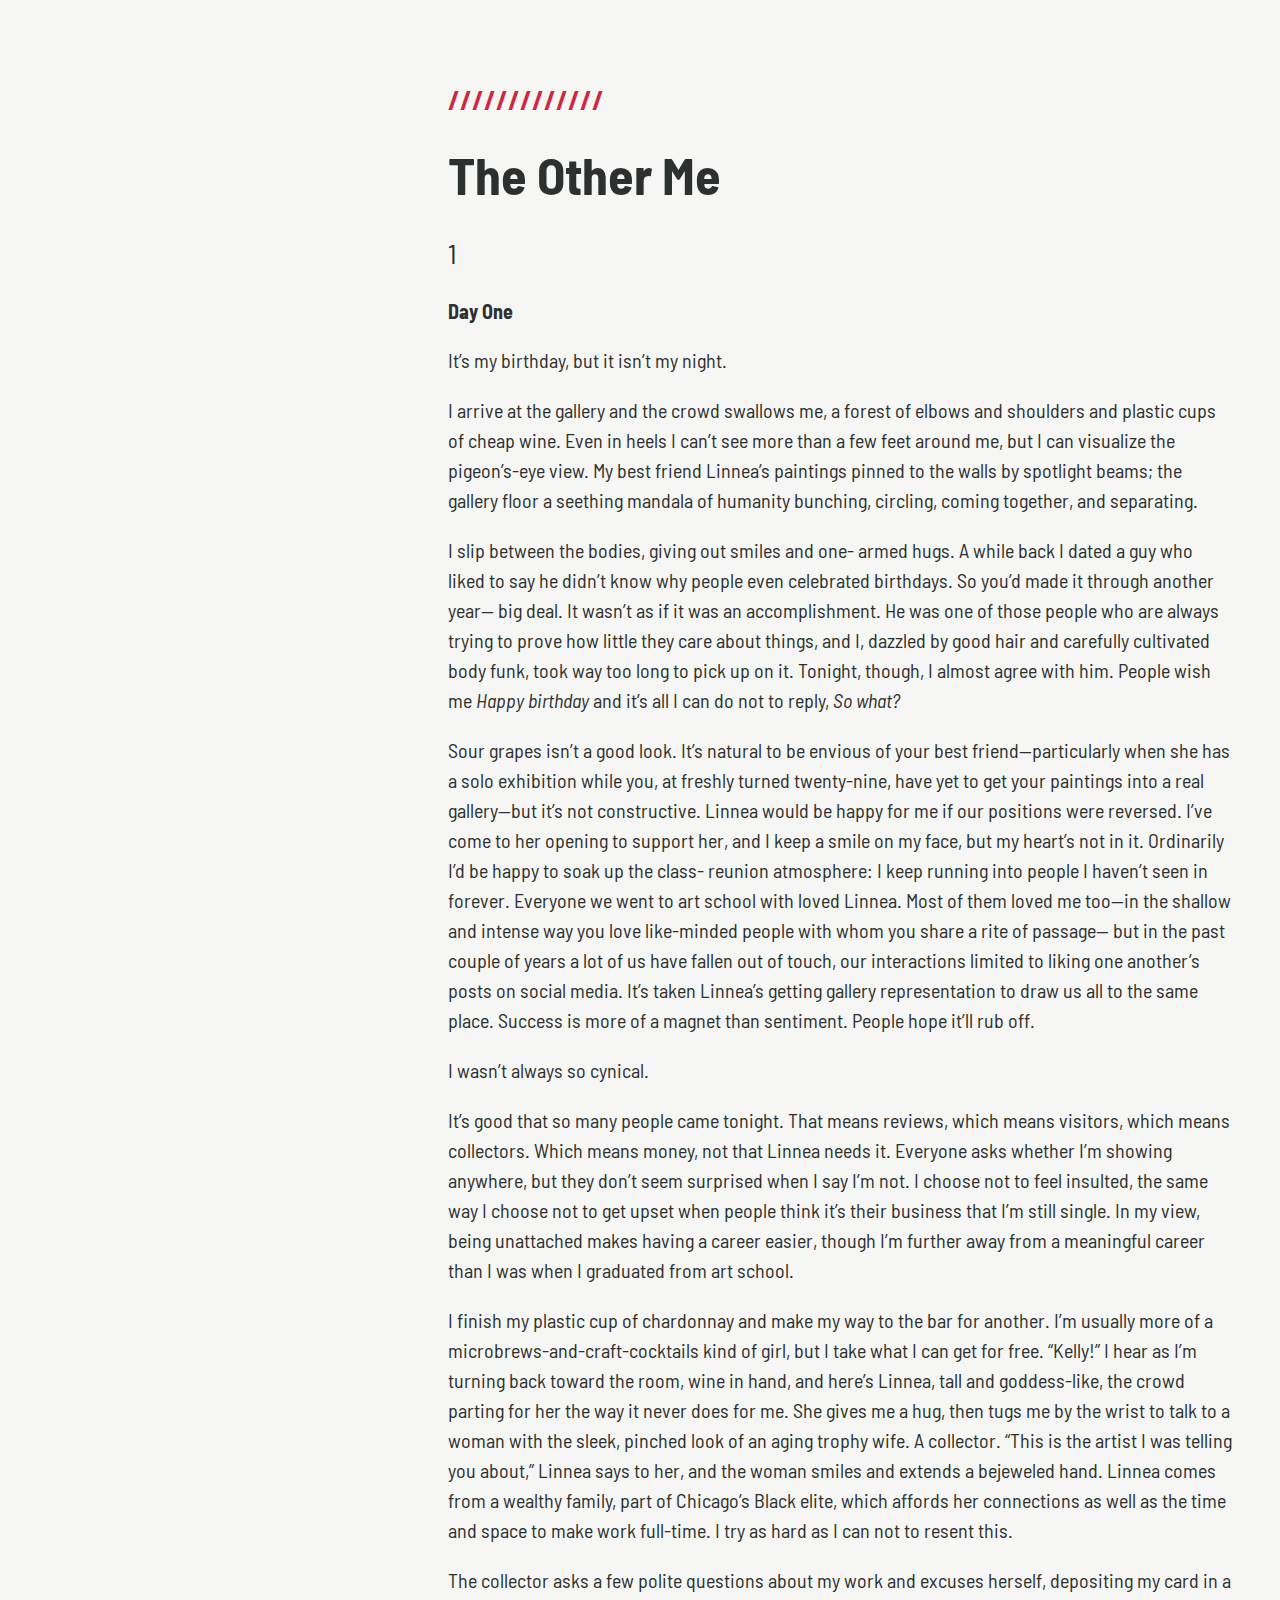
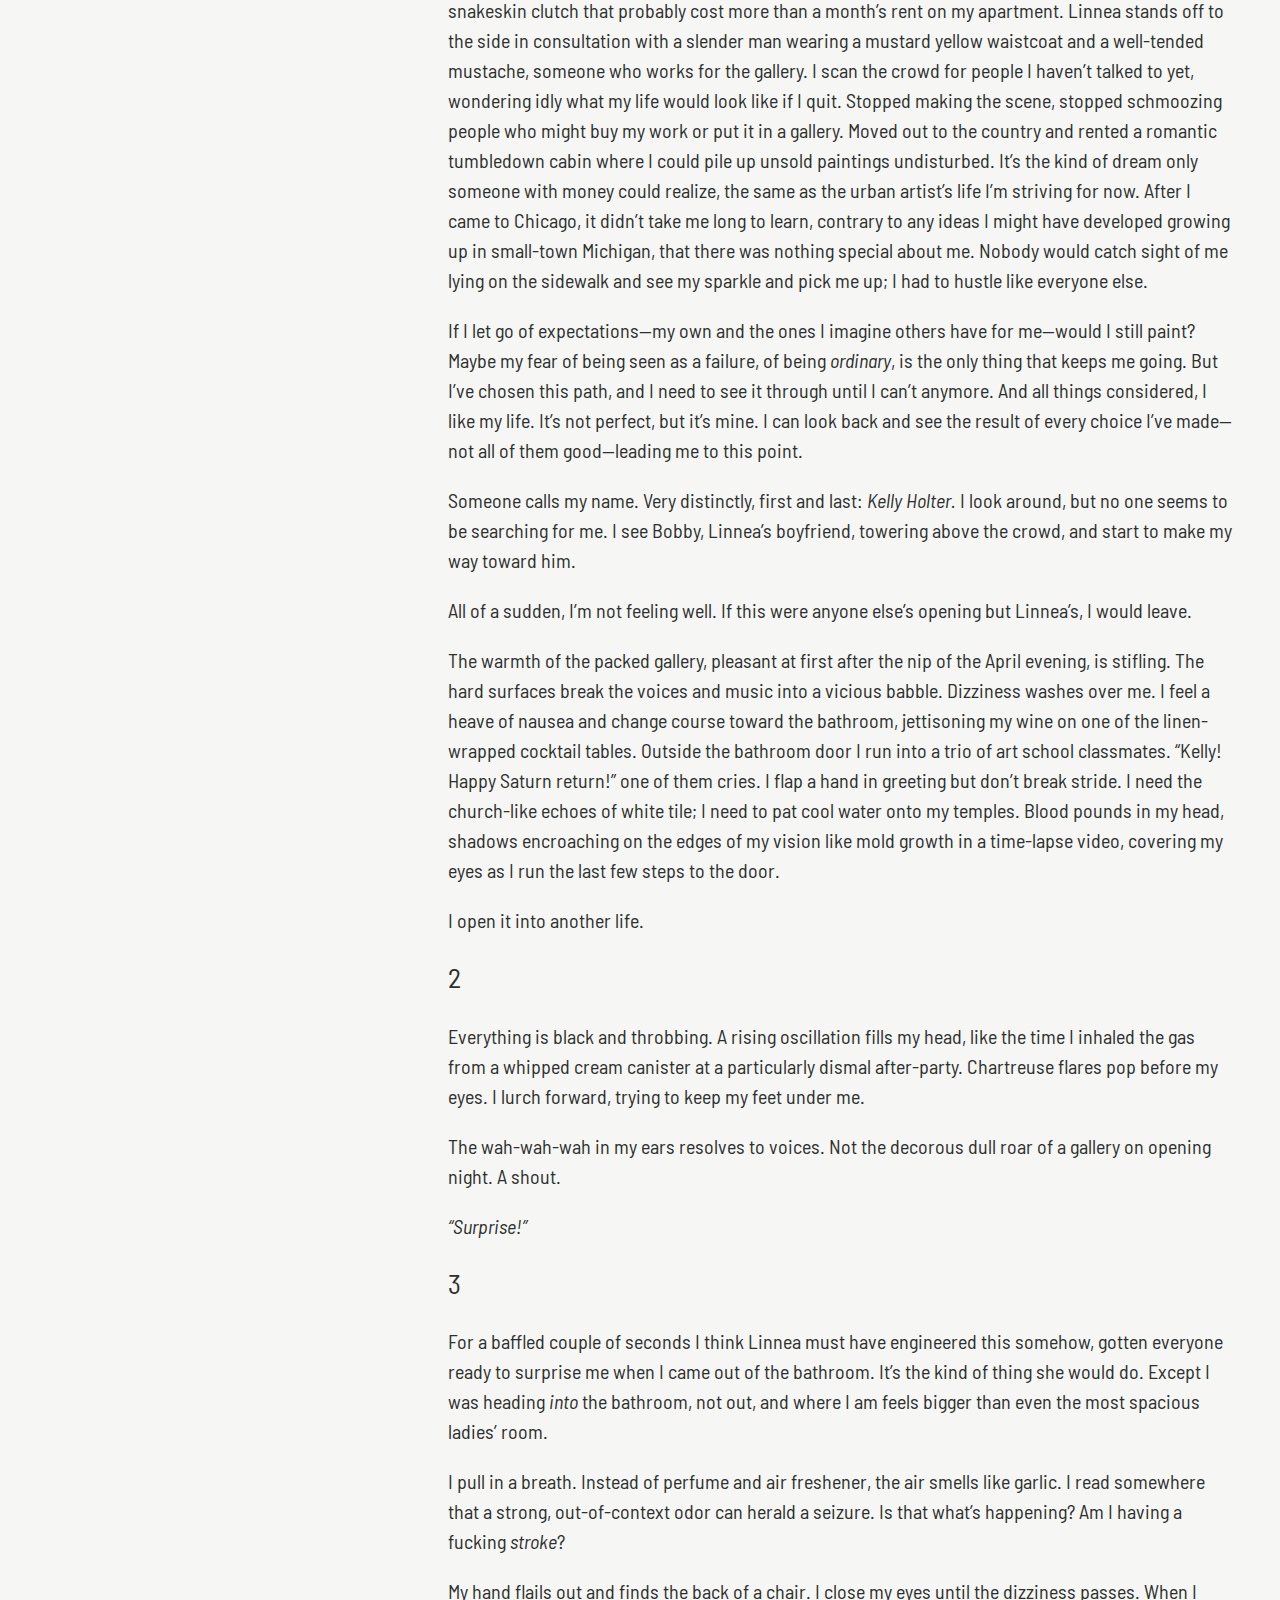
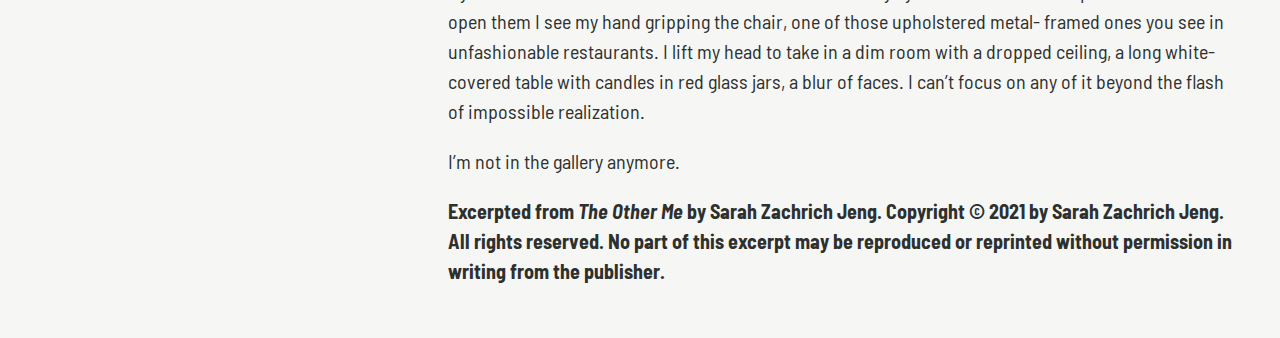
==== excerpt-tom.html @ 5c9f4882 "Move TOM excerpt to separate page" ====
<!doctype html>
<html lang="en-US">

<head>
	<!-- Global site tag (gtag.js) - Google Analytics -->
	<script async src="https://www.googletagmanager.com/gtag/js?id=G-H2VJRTYZHK"></script>
	<script>
	  window.dataLayer = window.dataLayer || [];
	  function gtag(){dataLayer.push(arguments);}
	  gtag('js', new Date());

	  gtag('config', 'G-H2VJRTYZHK');
	</script>
	<meta http-equiv="Content-Type" content="text/html; charset=utf-8" />
	<meta http-equiv='cache-control' content='no-cache'>
	<meta http-equiv='expires' content='0'>
	<meta http-equiv='pragma' content='no-cache'>
	<title>THE OTHER ME by Sarah Zachrich Jeng</title>
	<meta name="description" content="Excerpt from THE OTHER ME (&copy; 2021 Sarah Zachrich Jeng)">
	<meta name="viewport" content="width=device-width, initial-scale=1">
	<meta name="twitter:card" content="summary" />
	<meta name="twitter:site" content="@sarahzj" /> 
	<meta name="twitter:title" content="Sarah Zachrich Jeng, Author" /> 
	<meta name="twitter:description" content="Sarah Zachrich Jeng writes speculative suspense." /> 
	<meta name="twitter:image" content="http://sarahzj.com/img/sarah-zachrich-jeng.jpg" />
	<link rel="apple-touch-icon" sizes="180x180" href="/apple-touch-icon.png">
	<link rel="icon" type="image/png" sizes="32x32" href="/favicon-32x32.png">
	<link rel="icon" type="image/png" sizes="16x16" href="/favicon-16x16.png">
	<link rel="manifest" href="/site.webmanifest">
	<meta name="msapplication-TileColor" content="#DF2D21">
	<meta name="theme-color" content="#ffffff">	
	<link rel="stylesheet" href="css/normalize.css">
	<link rel="stylesheet" href="css/main.css">
	<link href="https://fonts.googleapis.com/css2?family=Barlow+Semi+Condensed:ital,wght@0,400;0,700;1,400;1,700&display=swap" rel="stylesheet">
	<script src="js/scripts.js"></script>
</head>

<body>
	<main id="main-content">
	<article id="excerpt">
		<h1>The Other Me</h1>
			<h2>1</h2>
			<h3>Day One</h3>
			<p>It’s my birthday, but it isn’t my night.</p>
			<p>I arrive at the gallery and the crowd swallows me, a forest of elbows and shoulders and plastic cups of cheap wine. Even in heels I can’t see more than a few feet around me, but I can visualize the pigeon’s‑eye view. My best friend Linnea’s paintings pinned to the walls by spotlight beams; the gallery floor a seething mandala of humanity bunching, circling, coming together, and separating.</p>
			<p>I slip between the bodies, giving out smiles and one- armed hugs. A while back I dated a guy who liked to say he didn’t know why people even celebrated birthdays. So you’d made it through another year— big deal. It wasn’t as if it was an accomplishment. He was one of those people who are always trying to prove how little they care about things, and I, dazzled by good hair and carefully cultivated body funk, took way too long to pick up on it. Tonight, though, I almost agree with him. People wish me <em>Happy birthday</em> and it’s all I can do not to reply, <em>So what?</em></p>
			<p>Sour grapes isn’t a good look. It’s natural to be envious of your best friend—particularly when she has a solo exhibition while you, at freshly turned twenty-nine, have yet to get your paintings into a real gallery—but it’s not constructive. Linnea would be happy for me if our positions were reversed. I’ve come to her opening to support her, and I keep a smile on my face, but my heart’s not in it. Ordinarily I’d be happy to soak up the class- reunion atmosphere: I keep running into people I haven’t seen in forever. Everyone we went to art school with loved Linnea. Most of them loved me too—in the shallow and intense way you love like-minded people with whom you share a rite of passage— but in the past couple of years a lot of us have fallen out of touch, our interactions limited to liking one another’s posts on social media. It’s taken Linnea’s getting gallery representation to draw us all to the same place. Success is more of a magnet than senti­ment. People hope it’ll rub off.</p>
			<p>I wasn’t always so cynical.</p>
			<p>It’s good that so many people came tonight. That means re­views, which means visitors, which means collectors. Which means money, not that Linnea needs it. Everyone asks whether I’m showing anywhere, but they don’t seem surprised when I say I’m not. I choose not to feel insulted, the same way I choose not to get upset when people think it’s their business that I’m still single. In my view, being unattached makes having a career easier, though I’m further away from a meaningful career than I was when I graduated from art school.</p>
			<p>I finish my plastic cup of chardonnay and make my way to the bar for another. I’m usually more of a microbrews-and-craft-cocktails kind of girl, but I take what I can get for free. “Kelly!” I hear as I’m turning back toward the room, wine in hand, and here’s Linnea, tall and goddess-like, the crowd parting for her the way it never does for me. She gives me a hug, then tugs me by the wrist to talk to a woman with the sleek, pinched look of an aging trophy wife. A collector. “This is the artist I was telling you about,” Linnea says to her, and the woman smiles and ex­tends a bejeweled hand. Linnea comes from a wealthy family, part of Chicago’s Black elite, which affords her connections as well as the time and space to make work full-time. I try as hard as I can not to resent this.</p>
			<p>The collector asks a few polite questions about my work and excuses herself, depositing my card in a snakeskin clutch that probably cost more than a month’s rent on my apartment. Lin­nea stands off to the side in consultation with a slender man wearing a mustard yellow waistcoat and a well-tended mustache, someone who works for the gallery. I scan the crowd for people I haven’t talked to yet, wondering idly what my life would look like if I quit. Stopped making the scene, stopped schmoozing people who might buy my work or put it in a gallery. Moved out to the country and rented a romantic tumbledown cabin where I could pile up unsold paintings undisturbed. It’s the kind of dream only someone with money could realize, the same as the urban artist’s life I’m striving for now. After I came to Chicago, it didn’t take me long to learn, contrary to any ideas I might have developed growing up in small-town Michigan, that there was nothing special about me. Nobody would catch sight of me lying on the sidewalk and see my sparkle and pick me up; I had to hustle like everyone else.</p>
			<p>If I let go of expectations—my own and the ones I imagine others have for me—would I still paint? Maybe my fear of being seen as a failure, of being <em>ordinary</em>, is the only thing that keeps me going. But I’ve chosen this path, and I need to see it through until I can’t anymore. And all things considered, I like my life. It’s not perfect, but it’s mine. I can look back and see the result of every choice I’ve made—not all of them good—leading me to this point.</p>
			<p>Someone calls my name. Very distinctly, first and last: <em>Kelly Holter.</em> I look around, but no one seems to be searching for me. I see Bobby, Linnea’s boyfriend, towering above the crowd, and start to make my way toward him.</p>
			<p>All of a sudden, I’m not feeling well. If this were anyone else’s opening but Linnea’s, I would leave.</p>
			<p>The warmth of the packed gallery, pleasant at first after the nip of the April evening, is stifling. The hard surfaces break the voices and music into a vicious babble. Dizziness washes over me. I feel a heave of nausea and change course toward the bath­room, jettisoning my wine on one of the linen-wrapped cocktail tables. Outside the bathroom door I run into a trio of art school classmates. “Kelly! Happy Saturn return!” one of them cries. I flap a hand in greeting but don’t break stride. I need the church-like echoes of white tile; I need to pat cool water onto my tem­ples. Blood pounds in my head, shadows encroaching on the edges of my vision like mold growth in a time-lapse video, cover­ing my eyes as I run the last few steps to the door.</p>
			<p>I open it into another life.</p>
			<h2>2</h2>
			<p>Everything is black and throbbing. A rising oscillation fills my head, like the time I inhaled the gas from a whipped cream canister at a particularly dismal after-party. Chartreuse flares pop before my eyes. I lurch forward, trying to keep my feet under me.</p>
			<p>The wah-wah-wah in my ears resolves to voices. Not the decorous dull roar of a gallery on opening night. A shout.</p>
			<p><em>“Surprise!”</em></p>
			<h2>3</h2>
			<p>For a baffled couple of seconds I think Linnea must have engineered this somehow, gotten everyone ready to surprise me when I came out of the bathroom. It’s the kind of thing she would do. Except I was heading <em>into</em> the bathroom, not out, and where I am feels bigger than even the most spacious ladies’ room.</p>
			<p>I pull in a breath. Instead of perfume and air freshener, the air smells like garlic. I read somewhere that a strong, out‑of‑context odor can herald a seizure. Is that what’s happening? Am I having a fucking <em>stroke</em>?</p>
			<p>My hand flails out and finds the back of a chair. I close my eyes until the dizziness passes. When I open them I see my hand gripping the chair, one of those upholstered metal- framed ones you see in unfashionable restaurants. I lift my head to take in a dim room with a dropped ceiling, a long white- covered table with candles in red glass jars, a blur of faces. I can’t focus on any of it beyond the flash of impossible realization.</p>
			<p>I’m not in the gallery anymore.</p>

			<p><strong>Excerpted from <em>The Other Me</em> by Sarah Zachrich Jeng. Copyright © 2021 by Sarah Zachrich Jeng. All rights reserved. No part of this excerpt may be reproduced or reprinted without permission in writing from the publisher.</strong></p>
		</article>
	</main>
</body>
</html>
---- css/main.css ----
html {
	 color: #222;
	 font-size: 1em;
	 line-height: 1.4;
	 scroll-behavior: smooth;
}

/*
 * Remove text-shadow in selection highlight:
 * https://twitter.com/miketaylr/status/12228805301
 *
 * Vendor-prefixed and regular ::selection selectors cannot be combined:
 * https://stackoverflow.com/a/16982510/7133471
 *
 */

::-moz-selection {
	 background: #002326;
	 color: #F6F6F4;
	 text-shadow: none;
}

::selection {
	 background: #002326;
	 color: #F6F6F4;
	 text-shadow: none;
}

hr {
	 display: block;
	 height: 1px;
	 border: 0;
	 border-top: 1px dotted #70707A;
	 margin: 1.5em 0;
	 padding: 0;
}

/*
 * Remove the gap between audio, canvas, iframes,
 * images, videos and the bottom of their containers:
 * https://github.com/h5bp/html5-boilerplate/issues/440
 */

audio,
canvas,
iframe,
img,
svg,
video {
	 vertical-align: middle;
	 max-width: 100%;
}

/*
 * Remove default fieldset styles.
 */

fieldset {
	 border: 0;
	 margin: 0;
	 padding: 0;
}

/*
 * Allow only vertical resizing of textareas.
 */

textarea {
	 resize: vertical;
}

/* override default figure margins */
figure {
	margin:1em 0;
	float:none;
	width:80%;
}
figcaption {
	margin:.25em;
	font-size:1em;
}
figcaption.has-button {
	margin:1em 0;
	text-align: center;	
}

/* mobile first layout */
body {
	background-color: #F6F6F4;
	color:#2c302e;
	font-family: 'Barlow Semi Condensed', sans-serif;
	z-index: -1;   
	scroll-behavior: smooth;
	display: grid;
}
header,
.primary-nav,
main {
	grid-column: 1/3;
	text-align: left;
}
header {
	display: flex;
	justify-content: center;
	background: #009EB9;
	overflow: hidden;
	min-height: 226px;
}
header, main {
	padding: 1em 2em 1em 1em;
}
main {
	overflow:auto;
}
main footer {
	padding-top: 1em;
}
header h1 {
	font-size: 3em;	
	line-height:1em;
	text-transform: uppercase;
	color: #009EB9;
	font-weight:700;
	margin:0;
	padding:0;
	/* bluegreens only */
	/*text-shadow: 
		0px 0px #002326, -1px 1px #002326, -2px 2px #002326, -3px 3px #002326, -4px 4px #002326, -5px 5px #002326, 
		-6px 6px #002326, -7px 7px #002326, -8px 8px #002326, -9px 9px #002326, -10px 10px #002326, 
		-11px 11px #002326, -12px 12px #002326, -13px 13px #002326, -14px 14px #002326, -15px 15px #002326, 
		-16px 16px #002326, -17px 17px #002326, -18px 18px #002326, -19px 19px #002326, -20px 20px #002326, 
		-21px 21px #00404A, -22px 22px #00404A, -23px 23px #00404A, -24px 24px #00404A, -25px 25px #00404A, 
		-26px 26px #00404A, -27px 27px #00404A, -28px 28px #00404A, -29px 29px #00404A, -30px 30px #00404A, 
		-31px 31px #00404A, -32px 32px #00404A, -33px 33px #00404A, -34px 34px #00404A, -35px 35px #00404A, 
		-36px 36px #00404A, -37px 37px #00404A, -38px 38px #00404A, -39px 39px #00404A, -40px 40px #00404A, 
		-41px 41px #70707A, -42px 42px #70707A, -43px 43px #70707A, -44px 44px #70707A, -45px 45px #70707A, 
		-46px 46px #70707A, -47px 47px #70707A, -48px 48px #70707A, -49px 49px #70707A, -50px 50px #70707A, 
		-51px 51px #70707A, -52px 52px #70707A, -53px 53px #70707A, -54px 54px #70707A, -55px 55px #70707A,
		-56px 56px #70707A, -57px 57px #70707A, -58px 58px #70707A, -59px 59px #70707A, -60px 60px #70707A, 
		-61px 61px #8D9DB7, -62px 62px #8D9DB7, -63px 63px #8D9DB7, -64px 64px #8D9DB7, -65px 65px #8D9DB7, 
		-66px 66px #8D9DB7, -67px 67px #8D9DB7, -68px 68px #8D9DB7, -69px 69px #8D9DB7, -70px 70px #8D9DB7, 
		-71px 71px #8D9DB7, -72px 72px #8D9DB7, -73px 73px #8D9DB7, -74px 74px #8D9DB7, -75px 75px #8D9DB7, 
		-76px 76px #8D9DB7, -77px 77px #8D9DB7, -78px 78px #8D9DB7, -79px 79px #8D9DB7, -80px 80px #8D9DB7, 
		-81px 81px #F6F6F4, -82px 82px #F6F6F4, -83px 83px #F6F6F4, -84px 84px #F6F6F4, -85px 85px #F6F6F4, 
		-86px 86px #F6F6F4, -87px 87px #F6F6F4, -88px 88px #F6F6F4, -89px 89px #F6F6F4, -90px 90px #F6F6F4, 
		-91px 91px #F6F6F4, -92px 92px #F6F6F4, -93px 93px #F6F6F4, -94px 94px #F6F6F4, -95px 95px #F6F6F4, 
		-96px 96px #F6F6F4, -97px 97px #F6F6F4, -98px 98px #F6F6F4, -99px 99px #F6F6F4, -100px 100px #F6F6F4;*/

	/* with red */
	text-shadow: 
		0px 0px #002326, -1px 1px #002326, -2px 2px #002326, -3px 3px #002326, -4px 4px #002326, -5px 5px #002326, 
		-6px 6px #002326, -7px 7px #002326, -8px 8px #002326, -9px 9px #002326, -10px 10px #002326, 
		-11px 11px #002326, -12px 12px #002326, -13px 13px #002326, -14px 14px #002326, -15px 15px #002326, 
		-16px 16px #002326, -17px 17px #002326, -18px 18px #002326, -19px 19px #002326, -20px 20px #002326, 
		-21px 21px #DF2D21, -22px 22px #DF2D21, -23px 23px #DF2D21, -24px 24px #DF2D21, -25px 25px #DF2D21, 
		-26px 26px #DF2D21, -27px 27px #DF2D21, -28px 28px #DF2D21, -29px 29px #DF2D21, -30px 30px #DF2D21, 
		-31px 31px #DF2D21, -32px 32px #DF2D21, -33px 33px #DF2D21, -34px 34px #DF2D21, -35px 35px #DF2D21, 
		-36px 36px #DF2D21, -37px 37px #DF2D21, -38px 38px #DF2D21, -39px 39px #DF2D21, -40px 40px #DF2D21, 
		-41px 41px #70707A, -42px 42px #70707A, -43px 43px #70707A, -44px 44px #70707A, -45px 45px #70707A, 
		-46px 46px #70707A, -47px 47px #70707A, -48px 48px #70707A, -49px 49px #70707A, -50px 50px #70707A, 
		-51px 51px #70707A, -52px 52px #70707A, -53px 53px #70707A, -54px 54px #70707A, -55px 55px #70707A,
		-56px 56px #70707A, -57px 57px #70707A, -58px 58px #70707A, -59px 59px #70707A, -60px 60px #70707A, 
		-61px 61px #8D9DB7, -62px 62px #8D9DB7, -63px 63px #8D9DB7, -64px 64px #8D9DB7, -65px 65px #8D9DB7, 
		-66px 66px #8D9DB7, -67px 67px #8D9DB7, -68px 68px #8D9DB7, -69px 69px #8D9DB7, -70px 70px #8D9DB7, 
		-71px 71px #8D9DB7, -72px 72px #8D9DB7, -73px 73px #8D9DB7, -74px 74px #8D9DB7, -75px 75px #8D9DB7, 
		-76px 76px #8D9DB7, -77px 77px #8D9DB7, -78px 78px #8D9DB7, -79px 79px #8D9DB7, -80px 80px #8D9DB7, 
		-81px 81px #F6F6F4, -82px 82px #F6F6F4, -83px 83px #F6F6F4, -84px 84px #F6F6F4, -85px 85px #F6F6F4, 
		-86px 86px #F6F6F4, -87px 87px #F6F6F4, -88px 88px #F6F6F4, -89px 89px #F6F6F4, -90px 90px #F6F6F4, 
		-91px 91px #F6F6F4, -92px 92px #F6F6F4, -93px 93px #F6F6F4, -94px 94px #F6F6F4, -95px 95px #F6F6F4, 
		-96px 96px #F6F6F4, -97px 97px #F6F6F4, -98px 98px #F6F6F4, -99px 99px #F6F6F4, -100px 100px #F6F6F4;
}
main p, time {
	font-size:1.25em;
	line-height:1.5em;
}
main ul {
	margin:1em;
	padding: 0;
}
main ul li {
	line-height: 2.0em;
	font-size: 1.5em;
	margin-bottom:1em;
}
time {
	font-weight:bold;
}
a {
	color: #2c302e;
	text-decoration: none;
	transition: all 0.3s ease;
}
header a:focus {
	border:1px dotted #F6F6F4;
}
main a {
	border:1px solid #F6F6F4;
	border-bottom: 1px solid rgba(52,111,116,1);
}
main a:hover {
	color:#009EB9;
	border-color: transparent;
}
main a:focus {
	border: 1px solid rgba(52,111,116,1);
}
.button {
	border: 3px solid #DF2D21;
	background-color: #DF2D21;
	color: #ffecf7;
	padding: 5px 10px;
	font-size:1.5em;
	font-weight: bold;
	text-transform: uppercase;
	display: inline-block;
}
.button:hover, .button:focus {
	background-color: #009EB9;
	border-color: #009EB9;
	color:#ffecf7;
	cursor: pointer;
}
.button:focus {
	border-color: #DF2D21;
}
/* Forms */
label {
	display: block;
	width: auto;
	font-weight: bold;
	margin:10px 0 5px;
}
input, textarea, select {
	display: block;
	margin:0;
	padding: 10px;
	width: 100%;
	border: 1px solid #009EB9;
}
input:focus, textarea:focus, select:focus {
	border-color:#DF2D21;
	border-width:3px;			
}

/* Headings */
main h1 {
	font-size: 3.25em;
	margin:50px 0 0 0;
	padding: 0;
}
article h1:first-child:before {
	display: block;
    content: "/////////////";
    font-size: 0.5em;
    /*color: #8D9DB7;*/
    color: #CF273E;
    margin: 0 0 20px 0;
}
main h2 {
	font-size: 1.75em;
	text-transform: uppercase;
	font-weight:normal;
}
main h3 {
	font-size:1.25em;
}
main h4 {
	font-size:1em;
	font-style: italic;
}
main blockquote {
/*	font-size:1em;*/
/*	font-weight: bold;*/
	color: #2c302e;
	margin-left:0;
	font-style: italic;
	font-size:1em;
	line-height: 1.5em;
/*	letter-spacing: 0.1em;*/
}
.social-icon {
	width:50px;
	height:50px;
	margin: 10px;
}
.social-links a {
	border: 0px none;
	border-bottom: 0px none;
}
.social-links a:hover, .social-links a:focus {
	border: 0px none;
}


/* nav menu */
.primary-nav {
	position:sticky;
	z-index:2;
	top:0;
	margin-top:-1px;
	width:100%;
	background-color: #009EB9;
}
.primary-nav .menu {
	margin: 0;
	padding: 0;
	list-style: none;
	overflow: hidden;
	position:absolute;
	width:100%;
	z-index:3;
	text-transform: uppercase;
	font-size: 1.5em;
	font-weight: bold;
	background-color: #009EB9;
	clear: both;
  	max-height: 0;
  	transition: all .2s ease-out;
}
.primary-nav li a {
  display: block;
  padding: 20px 20px;
  text-decoration: none;
  color:#f4f4f4;
}
.primary-nav li a:hover,
.primary-nav li a:focus,
.menu-btn:hover,
.menu-btn:focus {	
	background-color: #f4f4f4;
	color:#2c302e;
}

/* create hamburger icon */
.menu-icon {
  cursor: pointer;
  display: inline-block;
  float: right;
  padding: 28px 20px;
  position: relative;
  user-select: none;
  z-index: 4;
}
.menu-icon .navicon {
  background: #F6F6F4;
  display: block;
  height: 2px;
  position: relative;
  transition: background .2s ease-out;
  width: 18px;
}
.menu-icon .navicon:before,
.menu-icon .navicon:after {
  background: #F6F6F4;
  content: '';
  display: block;
  height: 100%;
  position: absolute;
  transition: all .2s ease-out;
  width: 100%;
}
.menu-icon .navicon:before {
  top: 5px;
}
.menu-icon .navicon:after {
  top: -5px;
}

/* menu toggle */
.menu-btn {
  display: none;
}
.menu-btn:checked ~ .primary-nav {
	background-color: #8D9DB7;
}
.menu-btn:checked ~ .menu {
  max-height: 440px;
}
.menu-btn:checked ~ .menu-icon .navicon {
  background: transparent;
}
.menu-btn:checked ~ .menu-icon .navicon:before {
  transform: rotate(-45deg);
}
.menu-btn:checked ~ .menu-icon .navicon:after {
  transform: rotate(45deg);
}
.menu-btn:checked ~ .menu-icon:not(.steps) .navicon:before,
.menu-btn:checked ~ .menu-icon:not(.steps) .navicon:after {
  top: 0;
}

/* nav menu at larger screen sizes */
@media all and (min-width: 768px) {
	.primary-nav {
		position:relative;
	}
	.primary-nav .menu {
		margin: 0.5em;
		width:auto;
		color: #F6F6F4;
		background: transparent;
		/*font-size: 1.5em;*/
		overflow:visible;
		position:sticky;
		top:0;
		clear: none;
		max-height: none;
	}
	.primary-nav li a {
		padding: 7px 30px 12px 30px;
/*		color: #F6F6F4;*/
		text-shadow:none;
	}
	.primary-nav li a:hover,
	.primary-nav li a:focus,
	.menu-btn:hover,
	.menu-btn:focus {
	background-color: rgba(244,244,244,0.5);
	color: #009EB9;
	transform: translateX(5px);
	text-shadow: 
		0px 0px #002326, -1px 1px #002326, -2px 2px #002326, -3px 3px #002326, -4px 4px #002326, -5px 5px #002326;
	}
	.menu-icon {
		display: none;
	}
}

@media all and (min-width: 1024px) {
/*@media all and (min-width: 1280px) {*/
	.primary-nav .menu {
		margin: 0 0.5em;
		font-size: 3em;
	}
	.primary-nav li a {
		padding: 17px 30px 22px 30px;
	}
}

/* general media queries for larger screen sizes */
@media all and (min-width: 500px) {
	figure {
		width:40%;
		float:right;
		margin:1em 3em;
	}
	.button {
		font-size:1em;
	}
}
@media all and (min-width: 768px) {
	body {
		grid-template-columns: 200px 1fr;
		grid-template-rows: 200px 1fr;
	}
	header {
		grid-column: 1/2;
		grid-row: 1/2;
	}
	header h1 {
		font-size:2em;
		line-height:1em;
		margin: 10px 0 0 30px;
	}
	.primary-nav {
		grid-column: 1/2;
		grid-row: 2/3;
		background: #009EB9;
	}
	main {
		grid-column: 2/3;
		grid-row: 1/3;
		overflow-y: auto;
	}
	header, main {
		padding:2em 3em;
	}
	main blockquote {
	/*	font-size: 0.75em;
		text-transform: uppercase;*/
	}
	main ul {
		margin:1em;
		padding: 0;
	}
	main ul li {
		line-height: 2.0em;
		font-size: 1em;
		margin-bottom: 0px;
	}
	article p:first-child {
		margin-top: 3em;
	}
	article:after {
		content: "";
		display: table;
		clear: both;
	}
	footer {
		display:grid;
		grid-template-columns: 1fr 1fr;
		grid-template-rows:1fr;
	}
	footer p {
		grid-column: 1;
		font-size: 1em;
	}
	footer div.social-links {
		grid-column: 2;
		padding-top:10px;
	}
	.social-icon {
		width:30px;
		height:30px;
		margin: 10px;
	}

}

@media all and (min-width: 1024px) {
/*@media all and (min-width: 1280px) {*/
	body {
		grid-template-columns: 400px 1fr;
		grid-template-rows: 400px 1fr;
	}
	header h1 {
		font-size:5em;
	}
	figure {
		/*width:20%;*/
	}
}

@media all and (min-width: 1280px) {
	body {
		grid-template-columns: 400px 880px 1fr;
	}
}
 
/* ==========================================================================
Print styles.
Inlined to avoid the additional HTTP request:
https://www.phpied.com/delay-loading-your-print-css/
========================================================================== */

@media print {
	 *,
	 *:before,
	 *:after {
		  background: transparent !important;
		  color: #000 !important; /* Black prints faster */
		  -webkit-box-shadow: none !important;
		  box-shadow: none !important;
		  text-shadow: none !important;
	 }

	 a,
	 a:visited {
		  text-decoration: underline;
	 }

	 a[href]:after {
		  content: " (" attr(href) ")";
	 }

	 abbr[title]:after {
		  content: " (" attr(title) ")";
	 }

	 /*
	  * Don't show links that are fragment identifiers,
	  * or use the `javascript:` pseudo protocol
	  */

	 a[href^="#"]:after,
	 a[href^="javascript:"]:after {
		  content: "";
	 }

	 pre {
		  white-space: pre-wrap !important;
	 }
	 pre,
	 blockquote {
		  border: 1px solid #999;
		  page-break-inside: avoid;
	 }

	 /*
	  * Printing Tables:
	  * http://css-discuss.incutio.com/wiki/Printing_Tables
	  */

	 thead {
		  display: table-header-group;
	 }

	 tr,
	 img {
		  page-break-inside: avoid;
	 }

	 p,
	 h2,
	 h3 {
		  orphans: 3;
		  widows: 3;
	 }

	 h2,
	 h3 {
		  page-break-after: avoid;
	 }

	 body {
	 	display: block;
	 }
	 .primary-nav {
	 	display:none;
	 }
	header, main {
		padding:0;
		margin:0;
	}
	header { 
		min-height: 0;
	}
	header a {
		border-bottom: none;
		text-decoration: none;
	}
	header br {
		display:none;
	}
	header h1 {
		font-size: 3em;	
		line-height:1em;
		font-weight:700;
		text-shadow: none;
	}
	main {
		overflow-y: visible;
	}
	main h1 {
		font-size: 2em;
	} 
	main h1:before {
	    content: "";
	    margin: 0;
	}
	main h2 {
		font-size: 1.75em;
	} 
	main h3 {
		font-size: 1.5em;
	}
	article p:first-child {
		margin-top: 2em;
	}
}
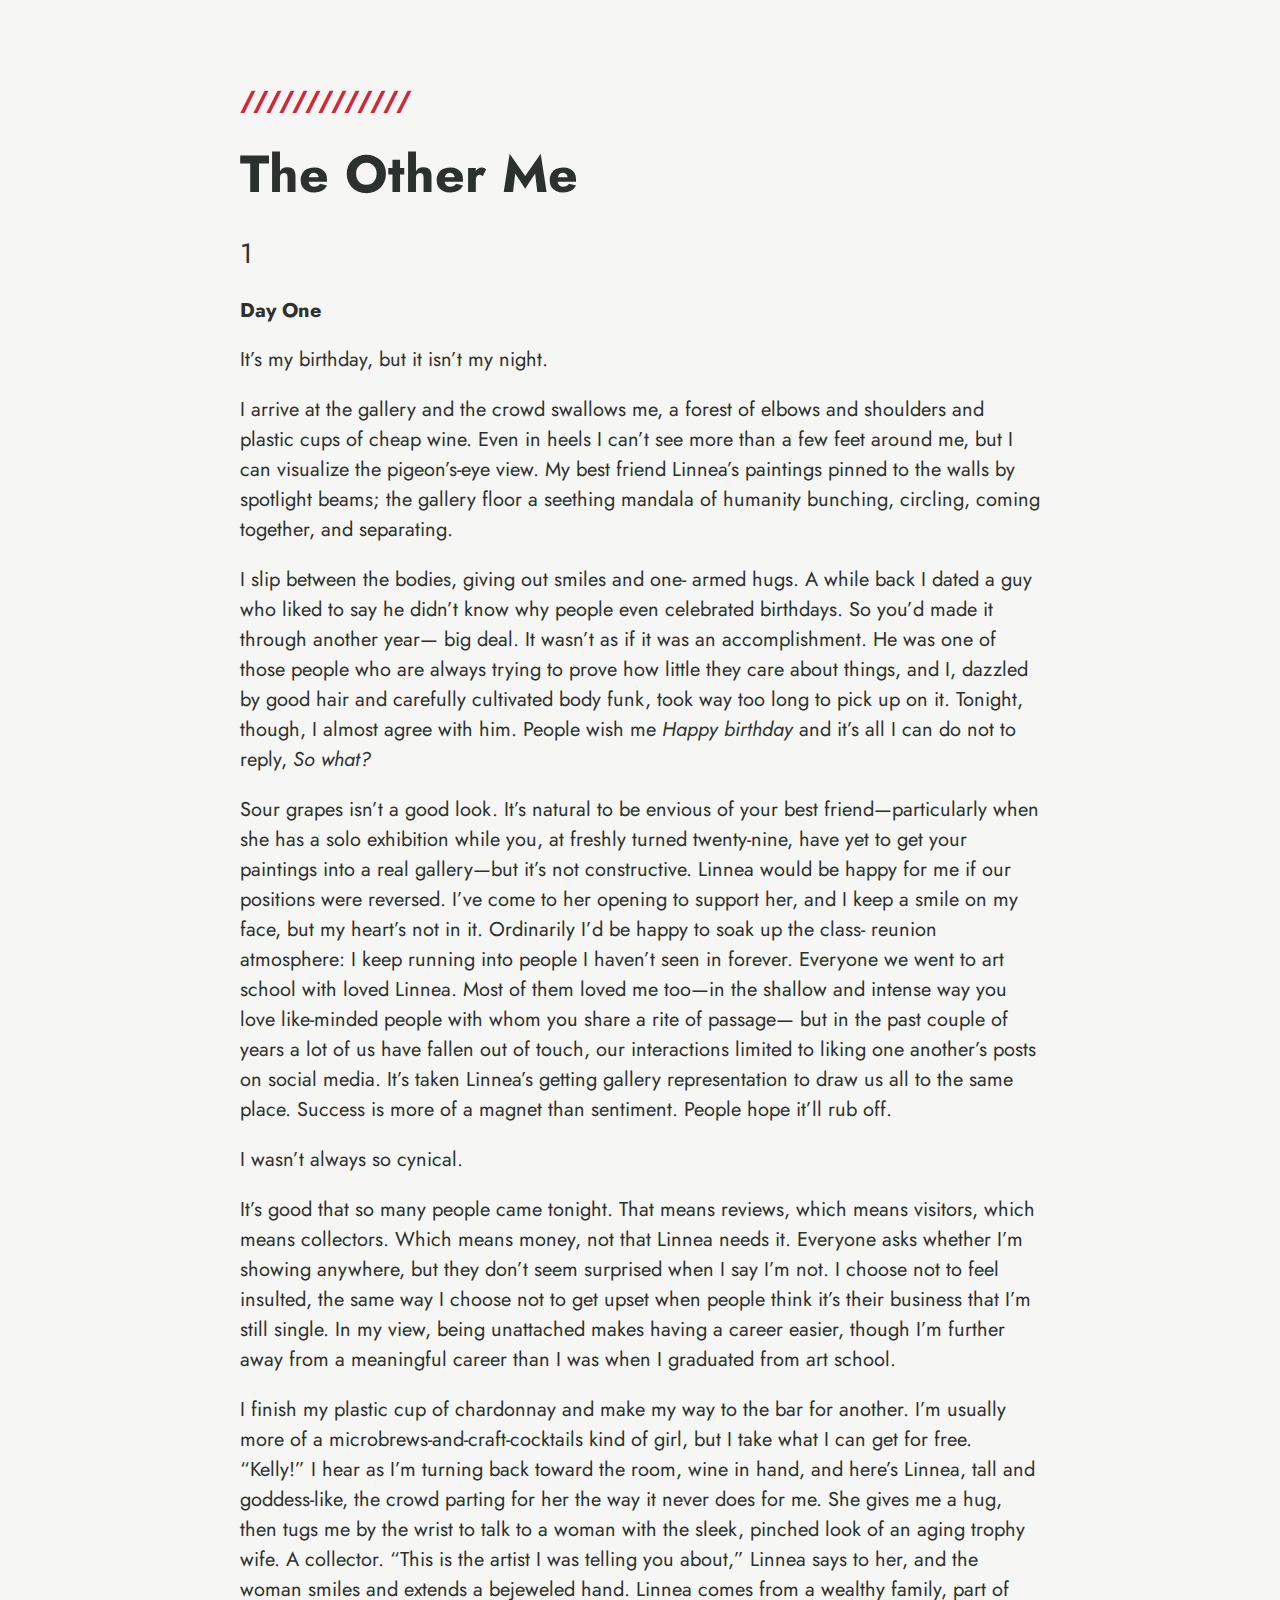
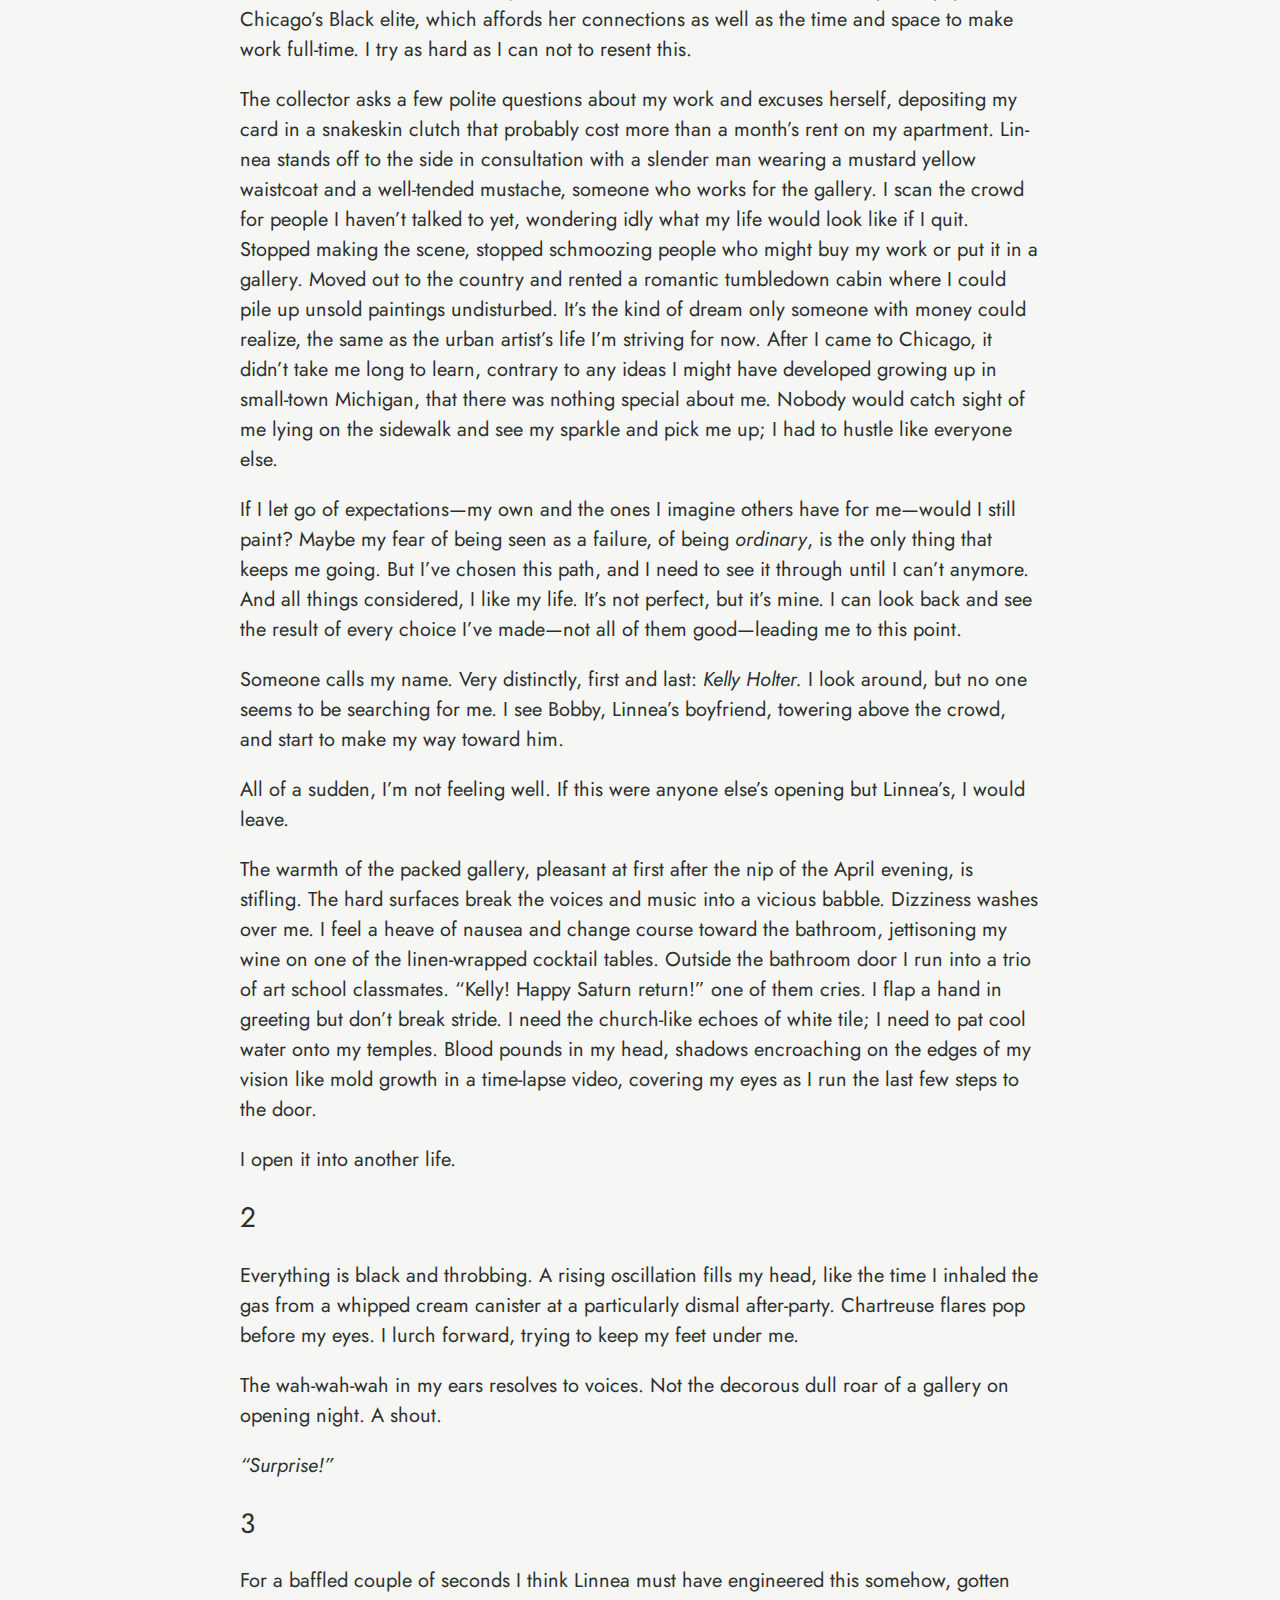
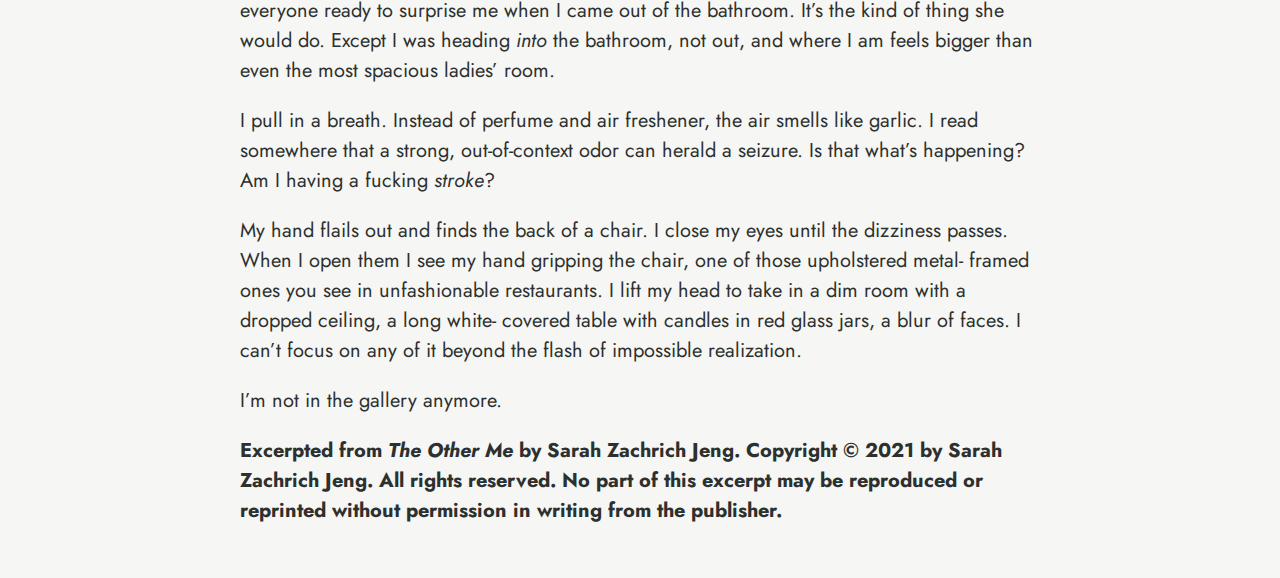
==== commit 00ddcfa9: "Change font to Jost and fix grid in 1280px and up breakpoint" ====
--- a/excerpt-tom.html
+++ b/excerpt-tom.html
@@ -31,11 +31,13 @@
 	<meta name="theme-color" content="#ffffff">	
 	<link rel="stylesheet" href="css/normalize.css">
 	<link rel="stylesheet" href="css/main.css">
-	<link href="https://fonts.googleapis.com/css2?family=Barlow+Semi+Condensed:ital,wght@0,400;0,700;1,400;1,700&display=swap" rel="stylesheet">
+	<link rel="preconnect" href="https://fonts.googleapis.com">
+<link rel="preconnect" href="https://fonts.gstatic.com" crossorigin>
+<link href="https://fonts.googleapis.com/css2?family=Jost:ital,wght@0,300;0,400;0,700;1,300;1,400;1,700&display=swap" rel="stylesheet">
 	<script src="js/scripts.js"></script>
 </head>
 
-<body>
+<body class="excerpt">
 	<main id="main-content">
 	<article id="excerpt">
 		<h1>The Other Me</h1>
--- a/css/main.css
+++ b/css/main.css
@@ -88,7 +88,7 @@
 body {
 	background-color: #F6F6F4;
 	color:#2c302e;
-	font-family: 'Barlow Semi Condensed', sans-serif;
+	font-family: 'Jost', sans-serif;
 	z-index: -1;   
 	scroll-behavior: smooth;
 	display: grid;
@@ -104,7 +104,7 @@
 	justify-content: center;
 	background: #009EB9;
 	overflow: hidden;
-	min-height: 226px;
+/*	min-height: 226px;*/
 }
 header, main {
 	padding: 1em 2em 1em 1em;
@@ -119,8 +119,9 @@
 	font-size: 3em;	
 	line-height:1em;
 	text-transform: uppercase;
-	color: #009EB9;
-	font-weight:700;
+/*	color: #009EB9;*/
+	color: #2c302e;
+	font-weight:300;
 	margin:0;
 	padding:0;
 	/* bluegreens only */
@@ -147,7 +148,7 @@
 		-96px 96px #F6F6F4, -97px 97px #F6F6F4, -98px 98px #F6F6F4, -99px 99px #F6F6F4, -100px 100px #F6F6F4;*/
 
 	/* with red */
-	text-shadow: 
+	/*text-shadow: 
 		0px 0px #002326, -1px 1px #002326, -2px 2px #002326, -3px 3px #002326, -4px 4px #002326, -5px 5px #002326, 
 		-6px 6px #002326, -7px 7px #002326, -8px 8px #002326, -9px 9px #002326, -10px 10px #002326, 
 		-11px 11px #002326, -12px 12px #002326, -13px 13px #002326, -14px 14px #002326, -15px 15px #002326, 
@@ -167,7 +168,7 @@
 		-81px 81px #F6F6F4, -82px 82px #F6F6F4, -83px 83px #F6F6F4, -84px 84px #F6F6F4, -85px 85px #F6F6F4, 
 		-86px 86px #F6F6F4, -87px 87px #F6F6F4, -88px 88px #F6F6F4, -89px 89px #F6F6F4, -90px 90px #F6F6F4, 
 		-91px 91px #F6F6F4, -92px 92px #F6F6F4, -93px 93px #F6F6F4, -94px 94px #F6F6F4, -95px 95px #F6F6F4, 
-		-96px 96px #F6F6F4, -97px 97px #F6F6F4, -98px 98px #F6F6F4, -99px 99px #F6F6F4, -100px 100px #F6F6F4;
+		-96px 96px #F6F6F4, -97px 97px #F6F6F4, -98px 98px #F6F6F4, -99px 99px #F6F6F4, -100px 100px #F6F6F4;*/
 }
 main p, time {
 	font-size:1.25em;
@@ -311,7 +312,6 @@
 	z-index:3;
 	text-transform: uppercase;
 	font-size: 1.5em;
-	font-weight: bold;
 	background-color: #009EB9;
 	clear: both;
   	max-height: 0;
@@ -451,8 +451,11 @@
 }
 @media all and (min-width: 768px) {
 	body {
-		grid-template-columns: 200px 1fr;
+		grid-template-columns: 240px 1fr;
 		grid-template-rows: 200px 1fr;
+	}
+	body.excerpt {
+		grid-template-columns: 1fr;
 	}
 	header {
 		grid-column: 1/2;
@@ -461,7 +464,7 @@
 	header h1 {
 		font-size:2em;
 		line-height:1em;
-		margin: 10px 0 0 30px;
+/*		margin: 10px 0 0 30px;*/
 	}
 	.primary-nav {
 		grid-column: 1/2;
@@ -476,10 +479,6 @@
 	header, main {
 		padding:2em 3em;
 	}
-	main blockquote {
-	/*	font-size: 0.75em;
-		text-transform: uppercase;*/
-	}
 	main ul {
 		margin:1em;
 		padding: 0;
@@ -519,11 +518,13 @@
 }
 
 @media all and (min-width: 1024px) {
-/*@media all and (min-width: 1280px) {*/
 	body {
 		grid-template-columns: 400px 1fr;
 		grid-template-rows: 400px 1fr;
 	}
+	body.excerpt {
+		grid-template-columns: 10% 1fr 10%;
+	}
 	header h1 {
 		font-size:5em;
 	}
@@ -534,7 +535,10 @@
 
 @media all and (min-width: 1280px) {
 	body {
-		grid-template-columns: 400px 880px 1fr;
+/*		grid-template-columns: 400px 1280px 1fr;*/
+	}
+	body.excerpt {
+		grid-template-columns: 15% 1fr 15%;
 	}
 }
  
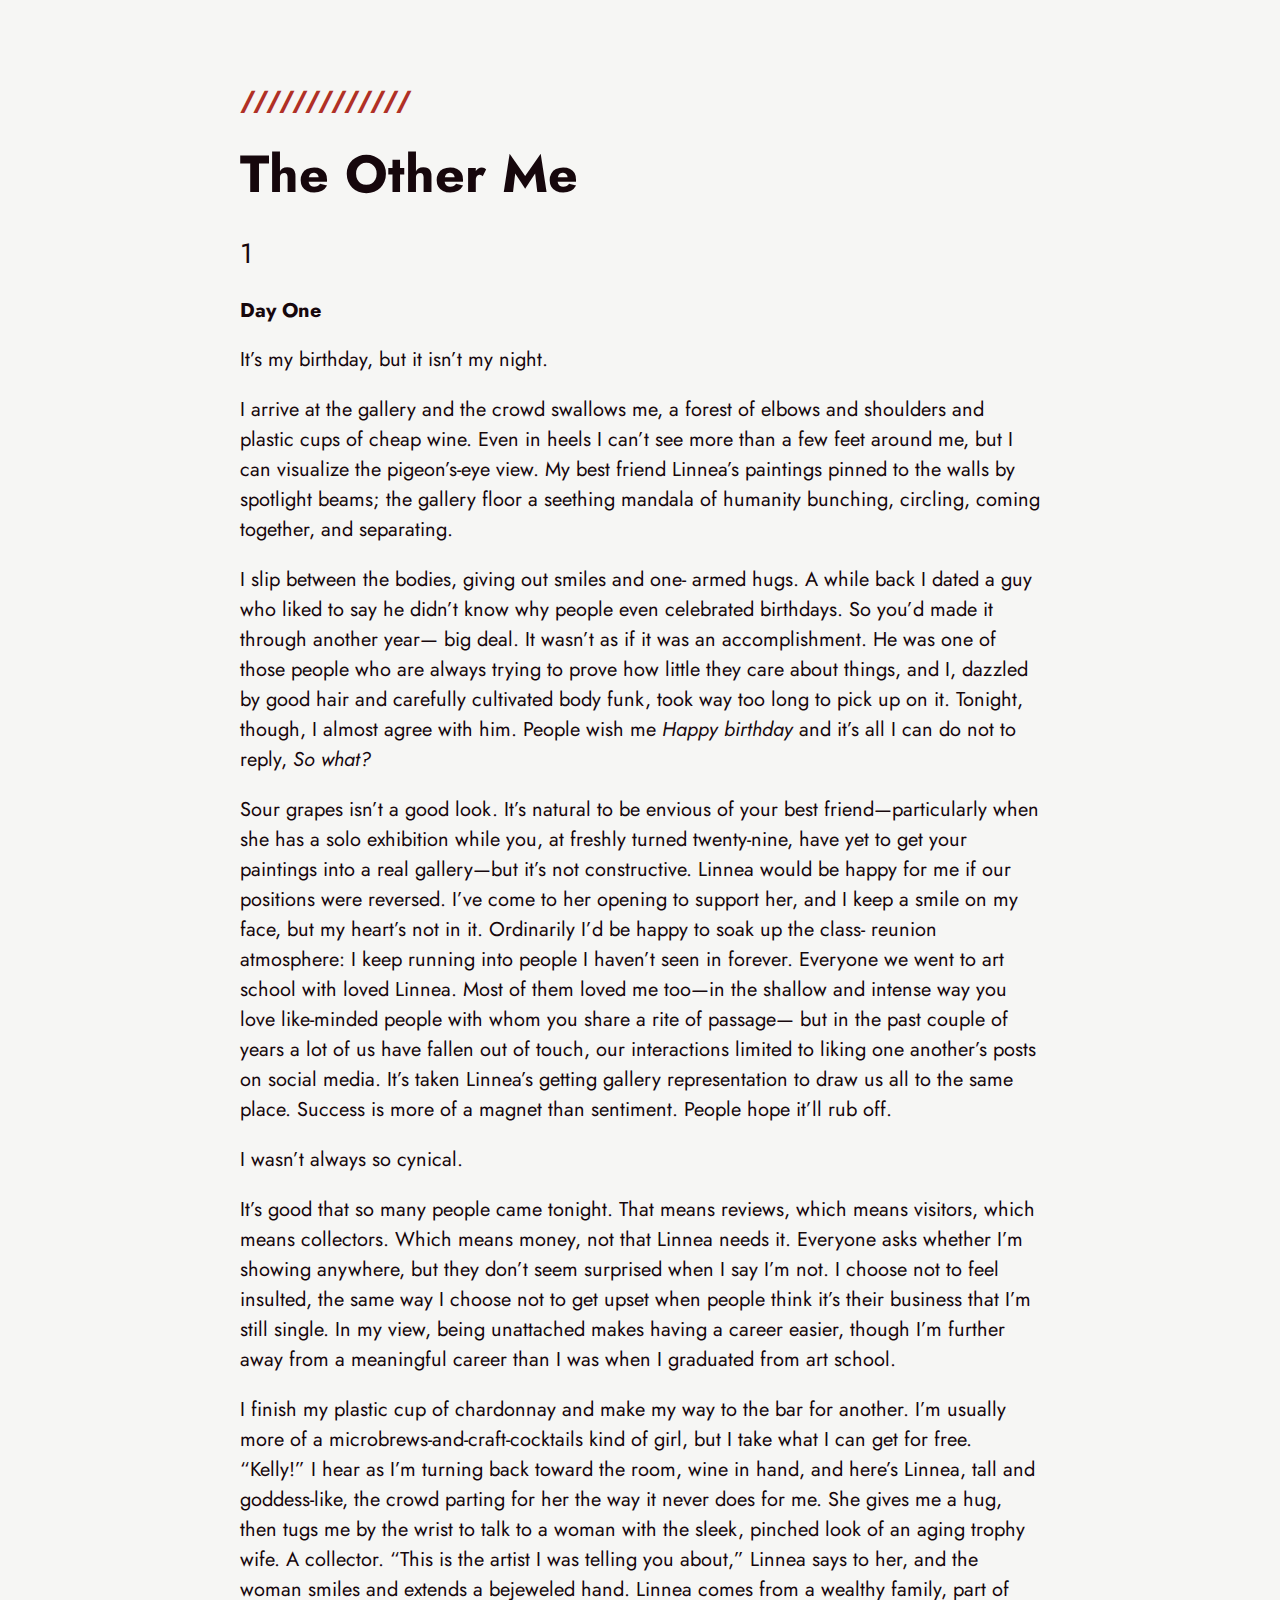
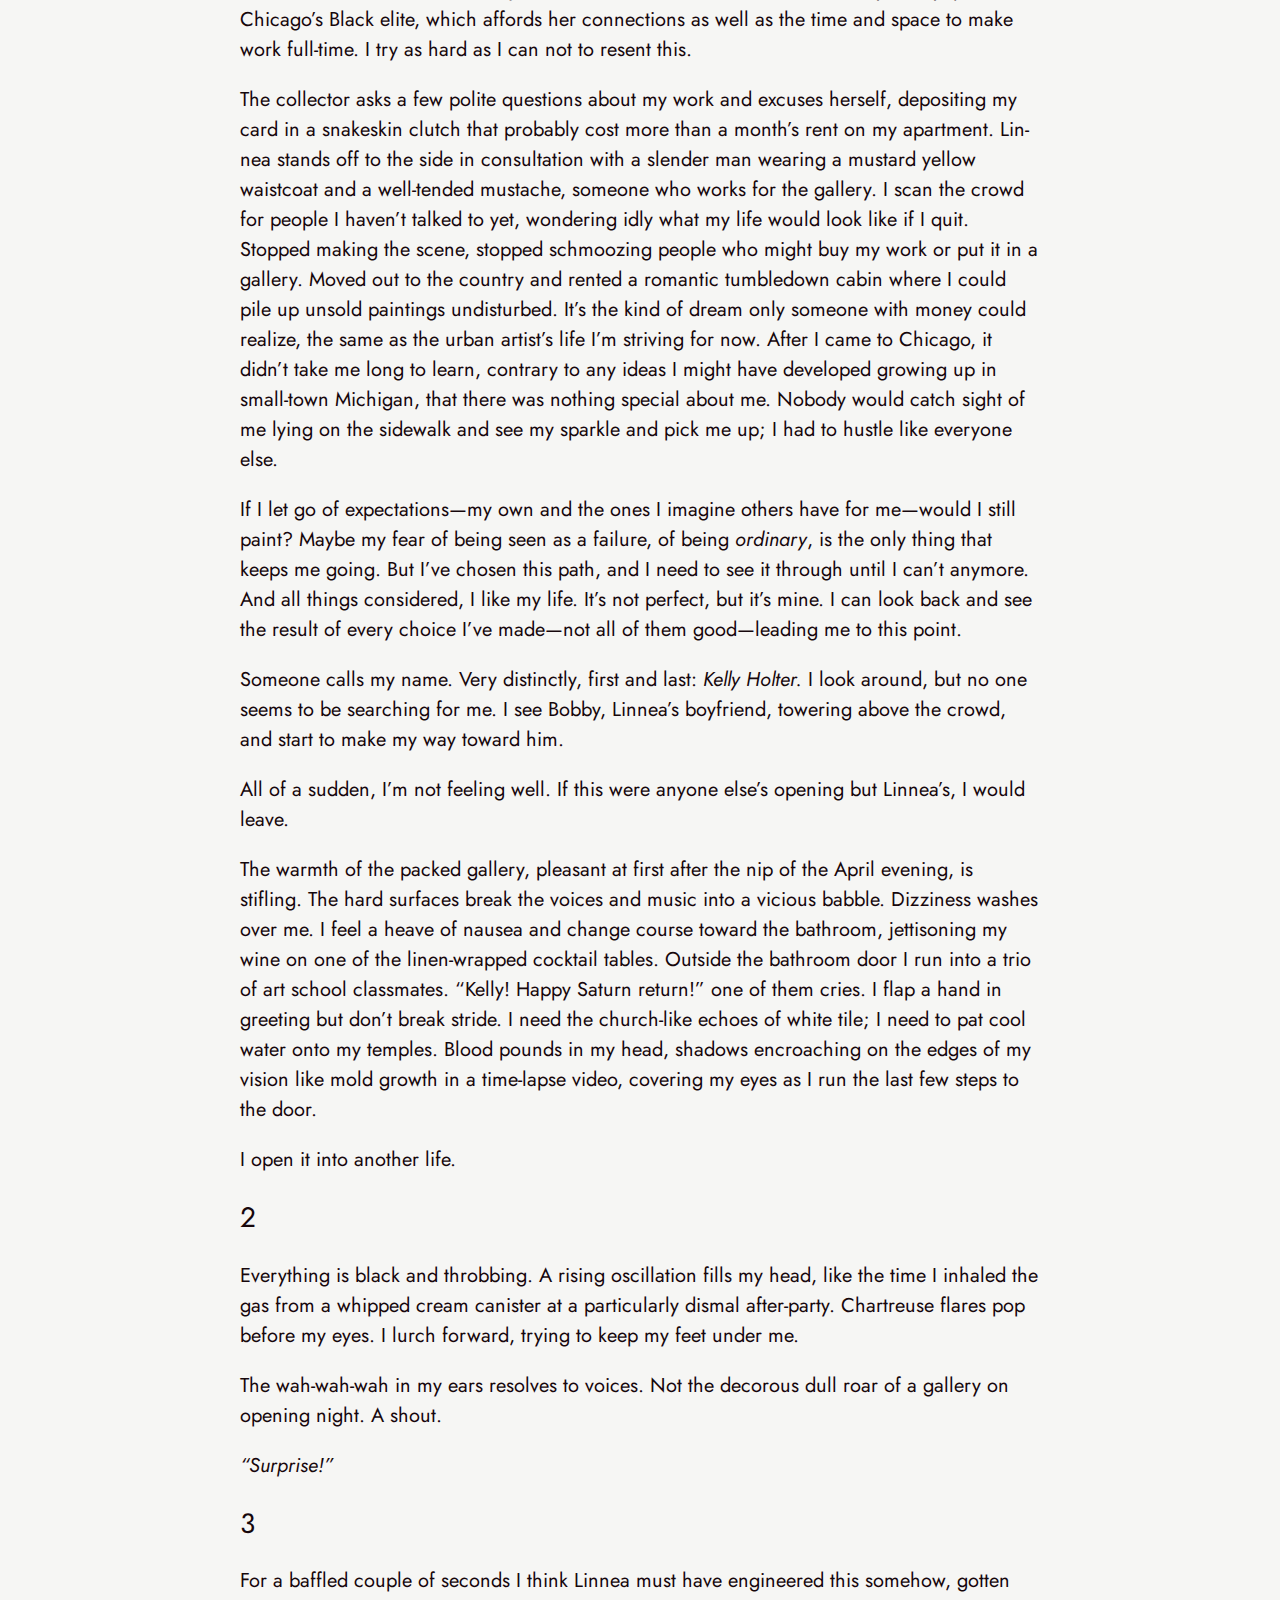
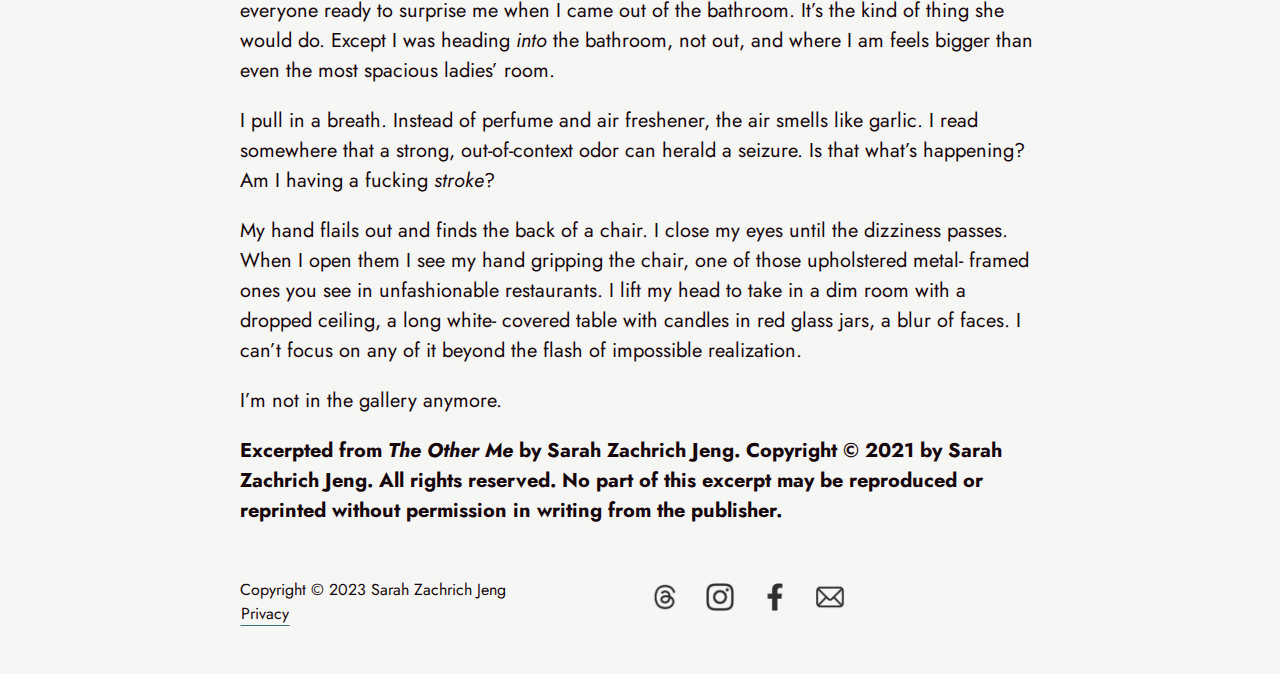
==== commit 1c66eae8: "Add links page; add copyright and social footer to excerpt pages" ====
--- a/excerpt-tom.html
+++ b/excerpt-tom.html
@@ -68,6 +68,16 @@
 
 			<p><strong>Excerpted from <em>The Other Me</em> by Sarah Zachrich Jeng. Copyright © 2021 by Sarah Zachrich Jeng. All rights reserved. No part of this excerpt may be reproduced or reprinted without permission in writing from the publisher.</strong></p>
 		</article>
+		<footer>
+			<p>Copyright &copy; 2023 Sarah Zachrich Jeng<br />
+			<a href="https://www.termsfeed.com/live/14ae3c02-0948-4710-94d4-80889ad4b90e" target="_blank">Privacy</a></p>
+			<div class="social-links">
+				<a href="https://www.threads.net/@sarah_ezj" target="_blank"><img src="img/icon-threads.png" class="social-icon" alt="Threads" /></a>
+				<a href="https://www.instagram.com/sarah_ezj/" target="_blank"><img src="img/icon-instagram.png" class="social-icon" alt="Instagram" /></a>
+				<a href="https://www.facebook.com/SarahZachrichJengAuthor" target="_blank"><img src="img/icon-fb.png" class="social-icon" alt="Facebook" /></a>
+				<a href="mailto:contact@sarahzj.com" target="_blank"><img src="img/icon-email.png" class="social-icon" alt="Email" /></a>
+			</div>
+		</footer>
 	</main>
 </body>
 </html>--- a/css/main.css
+++ b/css/main.css
@@ -15,13 +15,13 @@
  */
 
 ::-moz-selection {
-	 background: #002326;
+	 background: #2A0F10;
 	 color: #F6F6F4;
 	 text-shadow: none;
 }
 
 ::selection {
-	 background: #002326;
+	 background: #2A0F10;
 	 color: #F6F6F4;
 	 text-shadow: none;
 }
@@ -87,7 +87,7 @@
 /* mobile first layout */
 body {
 	background-color: #F6F6F4;
-	color:#2c302e;
+	color:#16070C;
 	font-family: 'Jost', sans-serif;
 	z-index: -1;   
 	scroll-behavior: smooth;
@@ -102,7 +102,7 @@
 header {
 	display: flex;
 	justify-content: center;
-	background: #009EB9;
+	background: #08121A;
 	overflow: hidden;
 /*	min-height: 226px;*/
 }
@@ -119,8 +119,7 @@
 	font-size: 3em;	
 	line-height:1em;
 	text-transform: uppercase;
-/*	color: #009EB9;*/
-	color: #2c302e;
+	color: #F6F6F4;
 	font-weight:300;
 	margin:0;
 	padding:0;
@@ -187,7 +186,7 @@
 	font-weight:bold;
 }
 a {
-	color: #2c302e;
+	color: #16070C;
 	text-decoration: none;
 	transition: all 0.3s ease;
 }
@@ -199,16 +198,16 @@
 	border-bottom: 1px solid rgba(52,111,116,1);
 }
 main a:hover {
-	color:#009EB9;
+	color:#511411;
 	border-color: transparent;
 }
 main a:focus {
 	border: 1px solid rgba(52,111,116,1);
 }
 .button {
-	border: 3px solid #DF2D21;
-	background-color: #DF2D21;
-	color: #ffecf7;
+	border: 3px solid #B03026;
+	background-color: #B03026;
+	color: #fff;
 	padding: 5px 10px;
 	font-size:1.5em;
 	font-weight: bold;
@@ -216,13 +215,35 @@
 	display: inline-block;
 }
 .button:hover, .button:focus {
-	background-color: #009EB9;
-	border-color: #009EB9;
+	background-color: #08121A;
+	border-color: #08121A;
 	color:#ffecf7;
 	cursor: pointer;
 }
 .button:focus {
-	border-color: #DF2D21;
+	border-color: #08121A;
+}
+.links .button {
+	width: 80%;
+	padding:1em 0.75em;
+	margin:0.5em;
+	display:inline-block;
+	border: 3px solid #08121A;
+	box-shadow: 5px 5px #08121A;
+}
+.links .button:hover, 
+.links .button:focus {
+	transform: translateX(5px);
+	box-shadow: 5px 5px #B03026;
+	
+}
+.round {
+	width: 150px;
+	height:150px;
+	object-fit: cover;
+	object-position: top;
+	border-radius:50%;
+
 }
 /* Forms */
 label {
@@ -236,7 +257,7 @@
 	margin:0;
 	padding: 10px;
 	width: 100%;
-	border: 1px solid #009EB9;
+	border: 1px solid #B03026;
 }
 input:focus, textarea:focus, select:focus {
 	border-color:#DF2D21;
@@ -253,8 +274,7 @@
 	display: block;
     content: "/////////////";
     font-size: 0.5em;
-    /*color: #8D9DB7;*/
-    color: #CF273E;
+    color: #B03026;
     margin: 0 0 20px 0;
 }
 main h2 {
@@ -270,15 +290,18 @@
 	font-style: italic;
 }
 main blockquote {
-/*	font-size:1em;*/
-/*	font-weight: bold;*/
-	color: #2c302e;
+	color: #16070C;
 	margin-left:0;
-	font-style: italic;
-	font-size:1em;
+	font-size:1.2em;
 	line-height: 1.5em;
-/*	letter-spacing: 0.1em;*/
-}
+	font-weight:100;
+}
+.links-header {
+	margin: 20px;
+}
+.links-footer {
+		text-align:center;
+	}
 .social-icon {
 	width:50px;
 	height:50px;
@@ -300,7 +323,7 @@
 	top:0;
 	margin-top:-1px;
 	width:100%;
-	background-color: #009EB9;
+	background-color: #08121A;
 }
 .primary-nav .menu {
 	margin: 0;
@@ -312,7 +335,7 @@
 	z-index:3;
 	text-transform: uppercase;
 	font-size: 1.5em;
-	background-color: #009EB9;
+	background-color: #08121A;
 	clear: both;
   	max-height: 0;
   	transition: all .2s ease-out;
@@ -328,7 +351,7 @@
 .menu-btn:hover,
 .menu-btn:focus {	
 	background-color: #f4f4f4;
-	color:#2c302e;
+	color:#08121A;
 }
 
 /* create hamburger icon */
@@ -407,7 +430,7 @@
 		clear: none;
 		max-height: none;
 	}
-	.primary-nav li a {
+	.primary-nav li a {						f
 		padding: 7px 30px 12px 30px;
 /*		color: #F6F6F4;*/
 		text-shadow:none;
@@ -416,15 +439,13 @@
 	.primary-nav li a:focus,
 	.menu-btn:hover,
 	.menu-btn:focus {
-	background-color: rgba(244,244,244,0.5);
-	color: #009EB9;
+	background-color: rgba(244,244,244,0.9);
 	transform: translateX(5px);
-	text-shadow: 
-		0px 0px #002326, -1px 1px #002326, -2px 2px #002326, -3px 3px #002326, -4px 4px #002326, -5px 5px #002326;
 	}
 	.menu-icon {
 		display: none;
 	}
+
 }
 
 @media all and (min-width: 1024px) {
@@ -464,12 +485,11 @@
 	header h1 {
 		font-size:2em;
 		line-height:1em;
-/*		margin: 10px 0 0 30px;*/
 	}
 	.primary-nav {
 		grid-column: 1/2;
 		grid-row: 2/3;
-		background: #009EB9;
+		background: #08121A;
 	}
 	main {
 		grid-column: 2/3;
@@ -484,8 +504,8 @@
 		padding: 0;
 	}
 	main ul li {
-		line-height: 2.0em;
-		font-size: 1em;
+		line-height: 2.25em;
+		font-size: 1.25em;
 		margin-bottom: 0px;
 	}
 	article p:first-child {
@@ -509,11 +529,18 @@
 		grid-column: 2;
 		padding-top:10px;
 	}
+	.links-footer {
+		grid-template-columns: 1fr;
+	}
 	.social-icon {
 		width:30px;
 		height:30px;
 		margin: 10px;
 	}
+	.links {
+		width:80%;
+		margin:0 auto 3em auto;
+	}
 
 }
 
@@ -531,6 +558,7 @@
 	figure {
 		/*width:20%;*/
 	}
+
 }
 
 @media all and (min-width: 1280px) {
@@ -539,6 +567,9 @@
 	}
 	body.excerpt {
 		grid-template-columns: 15% 1fr 15%;
+	}
+	.links {
+		width:50%;
 	}
 }
  
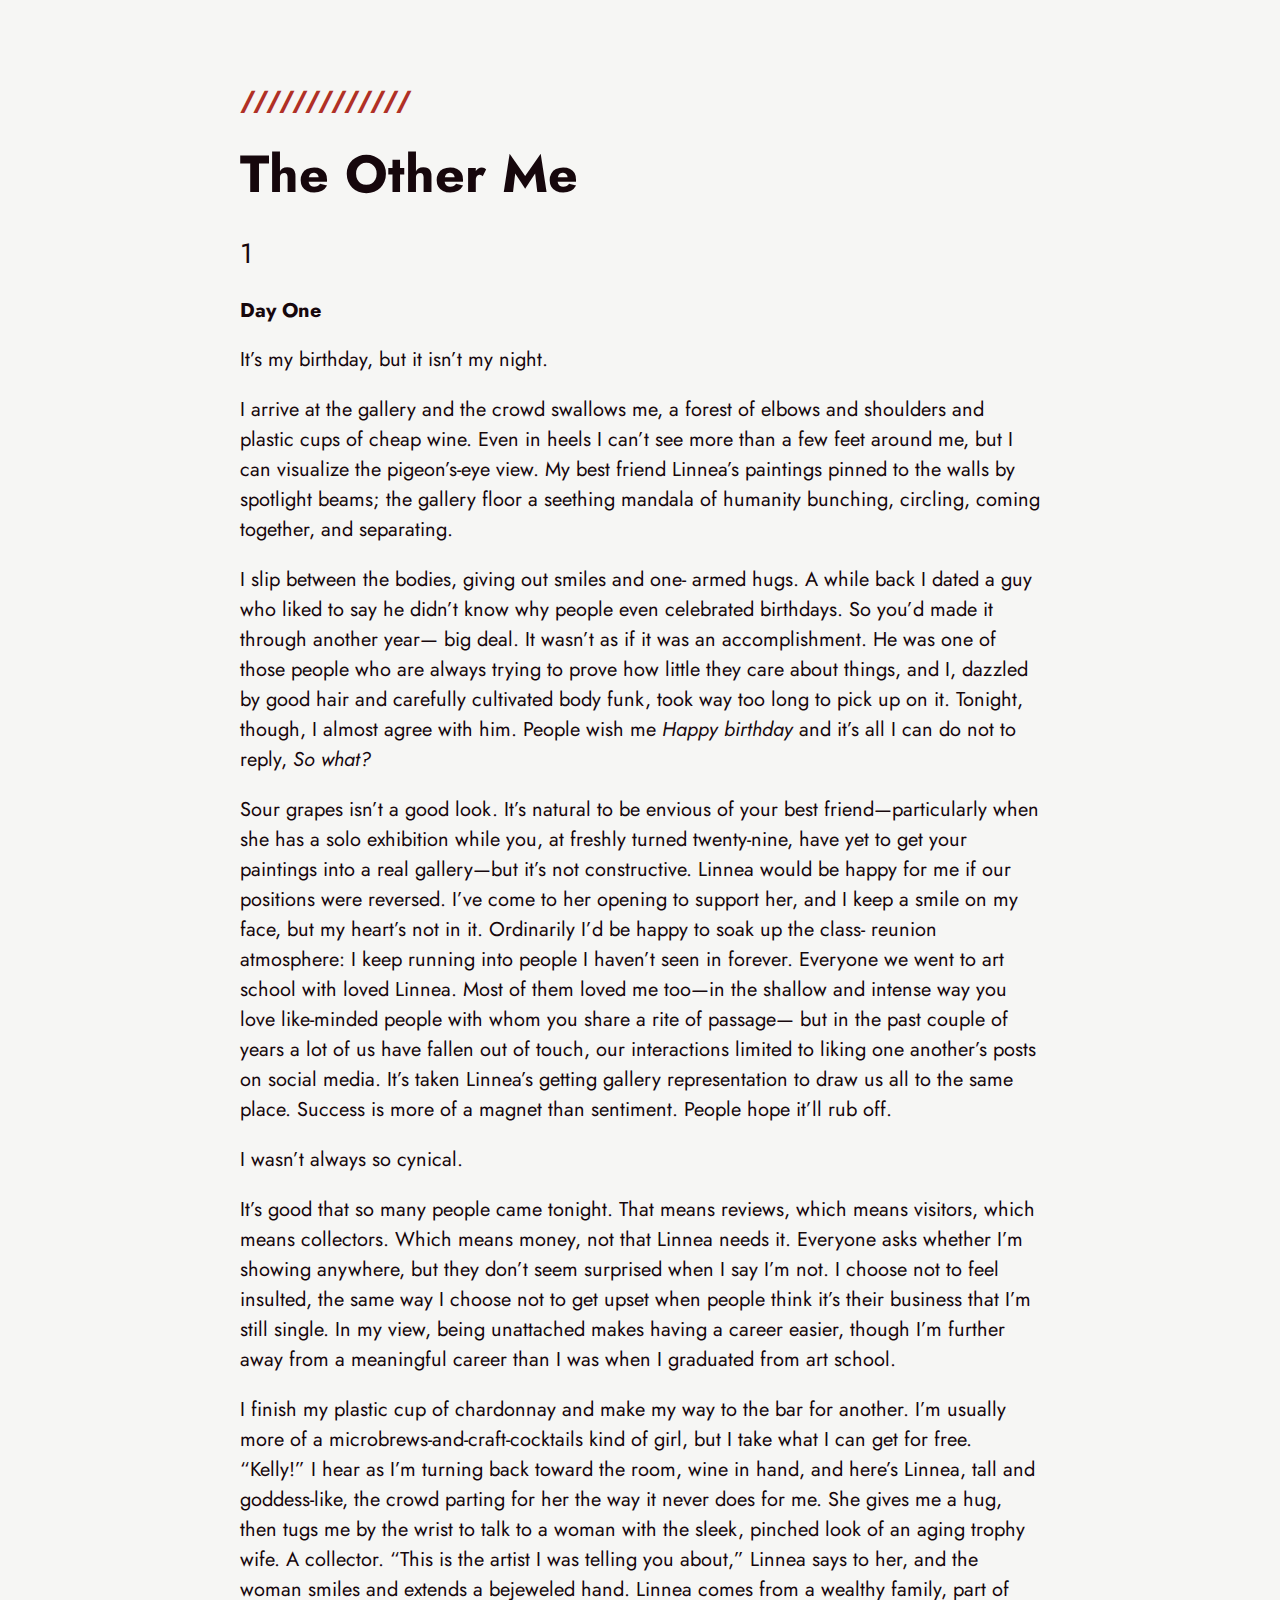
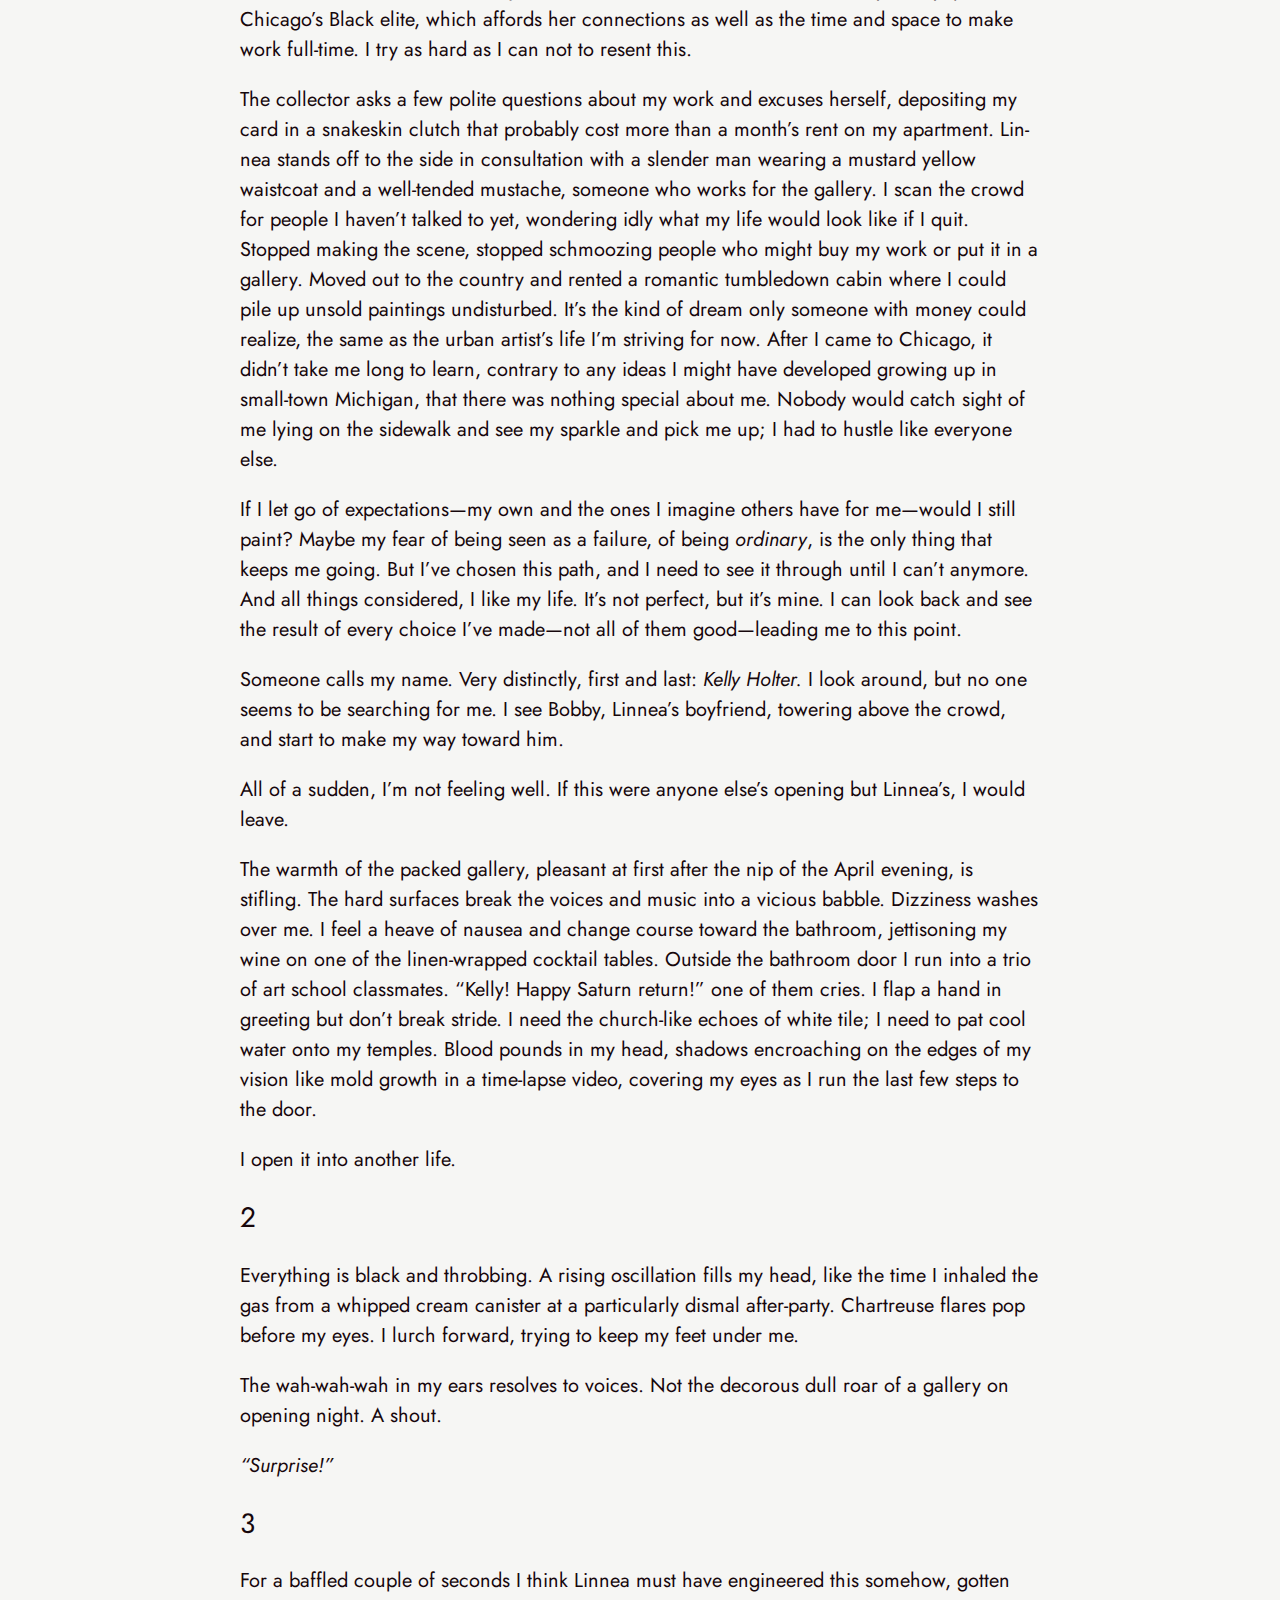
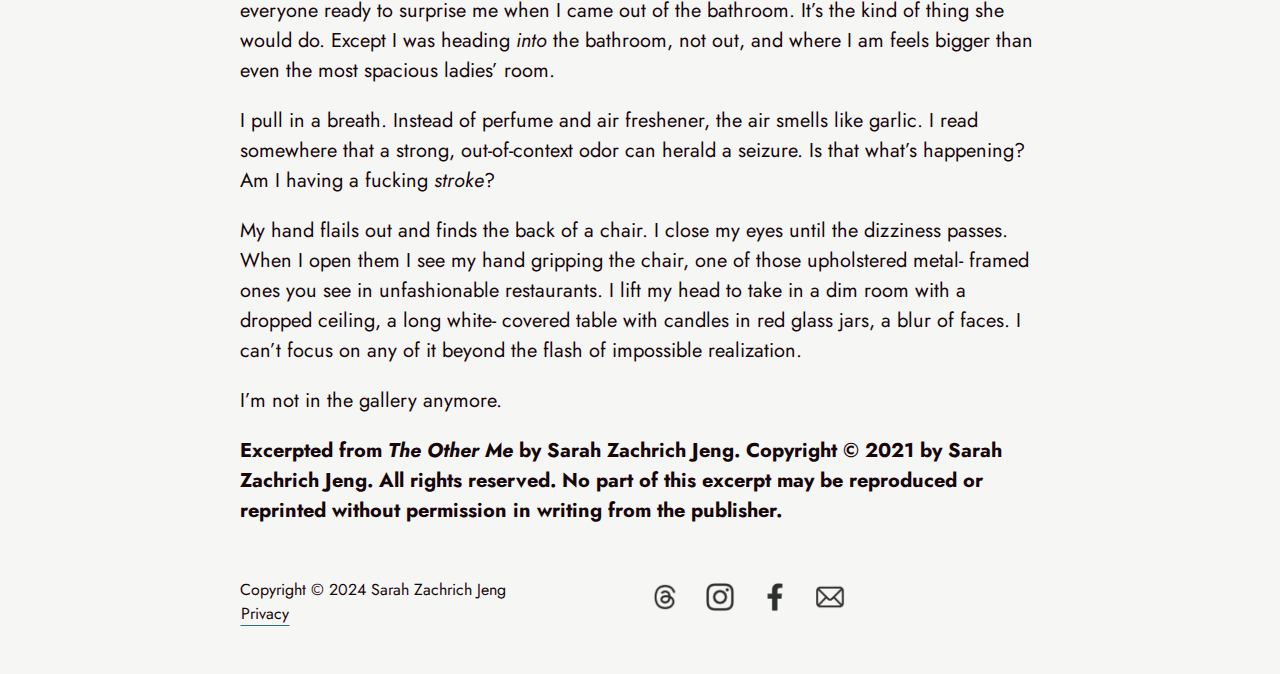
==== commit 2c1350cd: "Update copyright year" ====
--- a/excerpt-tom.html
+++ b/excerpt-tom.html
@@ -69,7 +69,7 @@
 			<p><strong>Excerpted from <em>The Other Me</em> by Sarah Zachrich Jeng. Copyright © 2021 by Sarah Zachrich Jeng. All rights reserved. No part of this excerpt may be reproduced or reprinted without permission in writing from the publisher.</strong></p>
 		</article>
 		<footer>
-			<p>Copyright &copy; 2023 Sarah Zachrich Jeng<br />
+			<p>Copyright &copy; 2024 Sarah Zachrich Jeng<br />
 			<a href="https://www.termsfeed.com/live/14ae3c02-0948-4710-94d4-80889ad4b90e" target="_blank">Privacy</a></p>
 			<div class="social-links">
 				<a href="https://www.threads.net/@sarah_ezj" target="_blank"><img src="img/icon-threads.png" class="social-icon" alt="Threads" /></a>
